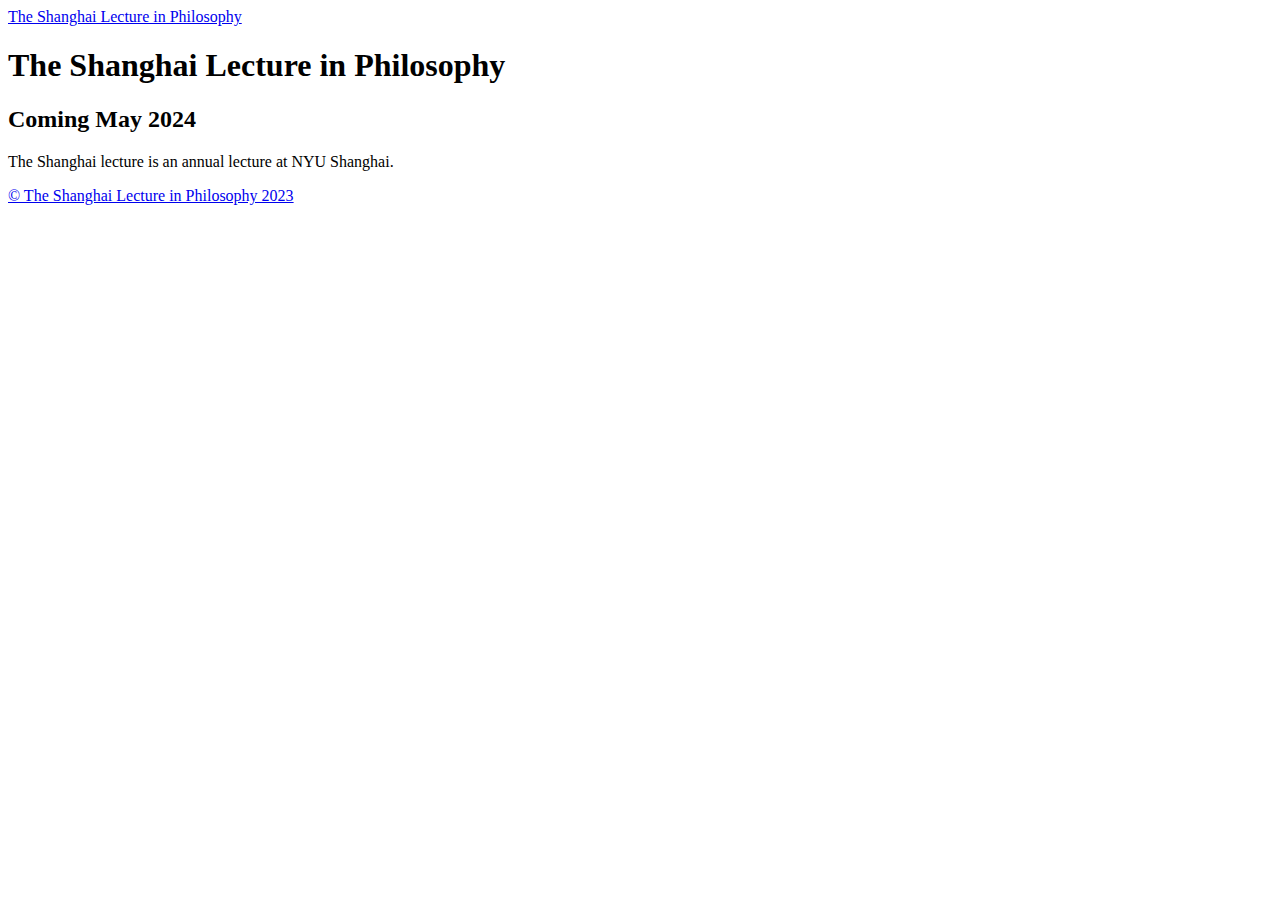
==== public/index.html @ 4472700a "Initialise project." ====
<!DOCTYPE html>
<html lang="en-us">
  <head>
    <meta charset="utf-8">
    <meta http-equiv="X-UA-Compatible" content="IE=edge,chrome=1">
    
    <title>The Shanghai Lecture in Philosophy | The Shanghai Lecture in Philosophy</title>
    <meta name="viewport" content="width=device-width,minimum-scale=1">
    <meta name="description" content="Coming May 2024">
    <meta name="generator" content="Hugo 0.111.3">
    
    
    
    
      <meta name="robots" content="noindex, nofollow">
    

    
<link rel="stylesheet" href="/ananke/css/main.min.css" >



    
    
    
      

    

    
    
      <link href="/index.xml" rel="alternate" type="application/rss+xml" title="The Shanghai Lecture in Philosophy" />
      <link href="/index.xml" rel="feed" type="application/rss+xml" title="The Shanghai Lecture in Philosophy" />
      
    
    
    <meta property="og:title" content="The Shanghai Lecture in Philosophy" />
<meta property="og:description" content="Coming May 2024" />
<meta property="og:type" content="website" />
<meta property="og:url" content="https://shanghai-lecture.org/" />
<meta itemprop="name" content="The Shanghai Lecture in Philosophy">
<meta itemprop="description" content="Coming May 2024"><meta name="twitter:card" content="summary"/>
<meta name="twitter:title" content="The Shanghai Lecture in Philosophy"/>
<meta name="twitter:description" content="Coming May 2024"/>

	
  </head>

  <body class="ma0 avenir bg-near-white">

    

  
  <header class="cover bg-top" style="background-image: url('https://shanghai-lecture.org/images/shanghai-skyline.jpg');">
    <div class="bg-black-60">
      <nav class="pv3 ph3 ph4-ns" role="navigation">
  <div class="flex-l justify-between items-center center">
    <a href="/" class="f3 fw2 hover-white no-underline white-90 dib">
      
        The Shanghai Lecture in Philosophy
      
    </a>
    <div class="flex-l items-center">
      

      
      
<div class="ananke-socials">
  
</div>

    </div>
  </div>
</nav>

      <div class="tc-l pv4 pv6-l ph3 ph4-ns">
        <h1 class="f2 f-subheadline-l fw2 white-90 mb0 lh-title">
          The Shanghai Lecture in Philosophy
        </h1>
        
          <h2 class="fw1 f5 f3-l white-80 measure-wide-l center mt3">
            Coming May 2024
          </h2>
        
      </div>
    </div>
  </header>


    <main class="pb7" role="main">
      
 <article class="cf ph3 ph5-l pv3 pv4-l f4 tc-l center measure-wide lh-copy mid-gray">
    <p>The Shanghai lecture is an annual lecture at NYU Shanghai.</p>

  </article>
  
  
  
  
  
  
  

    </main>
    <footer class="bg-black bottom-0 w-100 pa3" role="contentinfo">
  <div class="flex justify-between">
  <a class="f4 fw4 hover-white no-underline white-70 dn dib-ns pv2 ph3" href="https://shanghai-lecture.org/" >
    &copy;  The Shanghai Lecture in Philosophy 2023 
  </a>
    <div>
<div class="ananke-socials">
  
</div>
</div>
  </div>
</footer>

  </body>
</html>
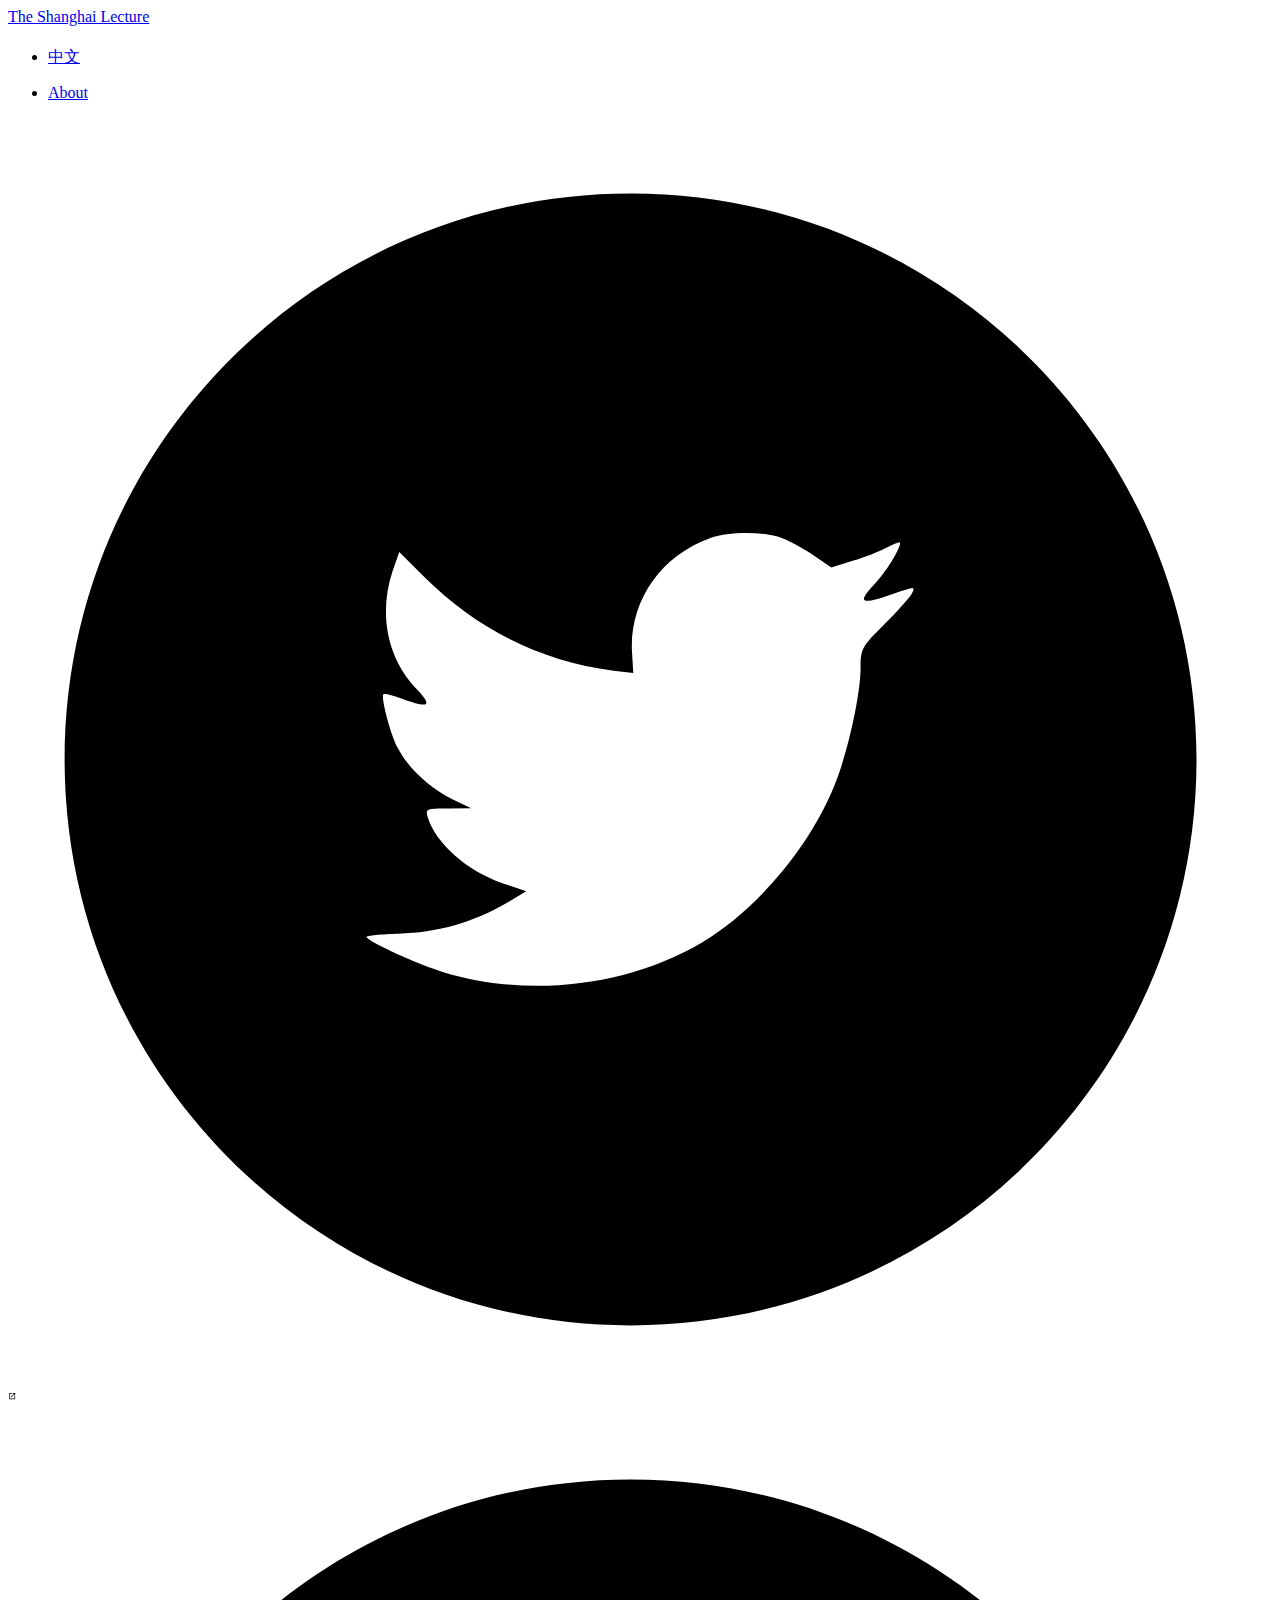
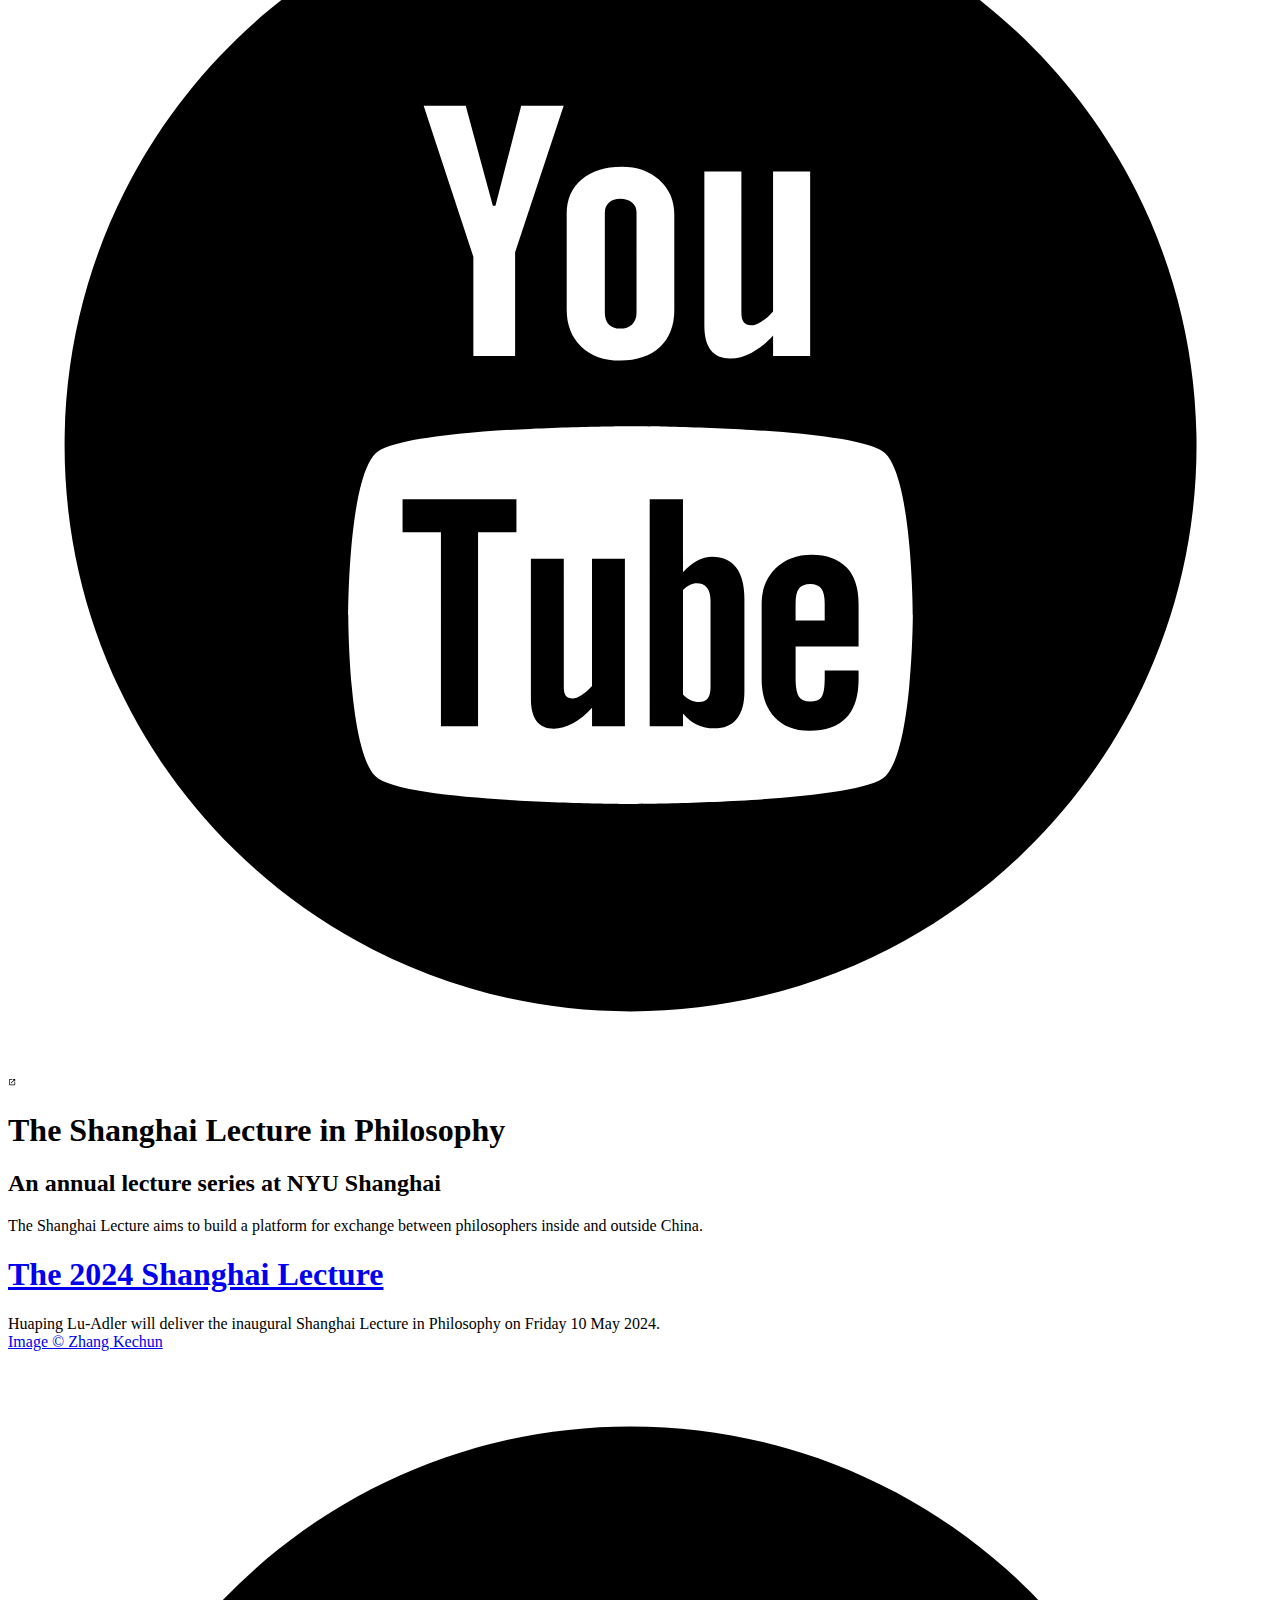
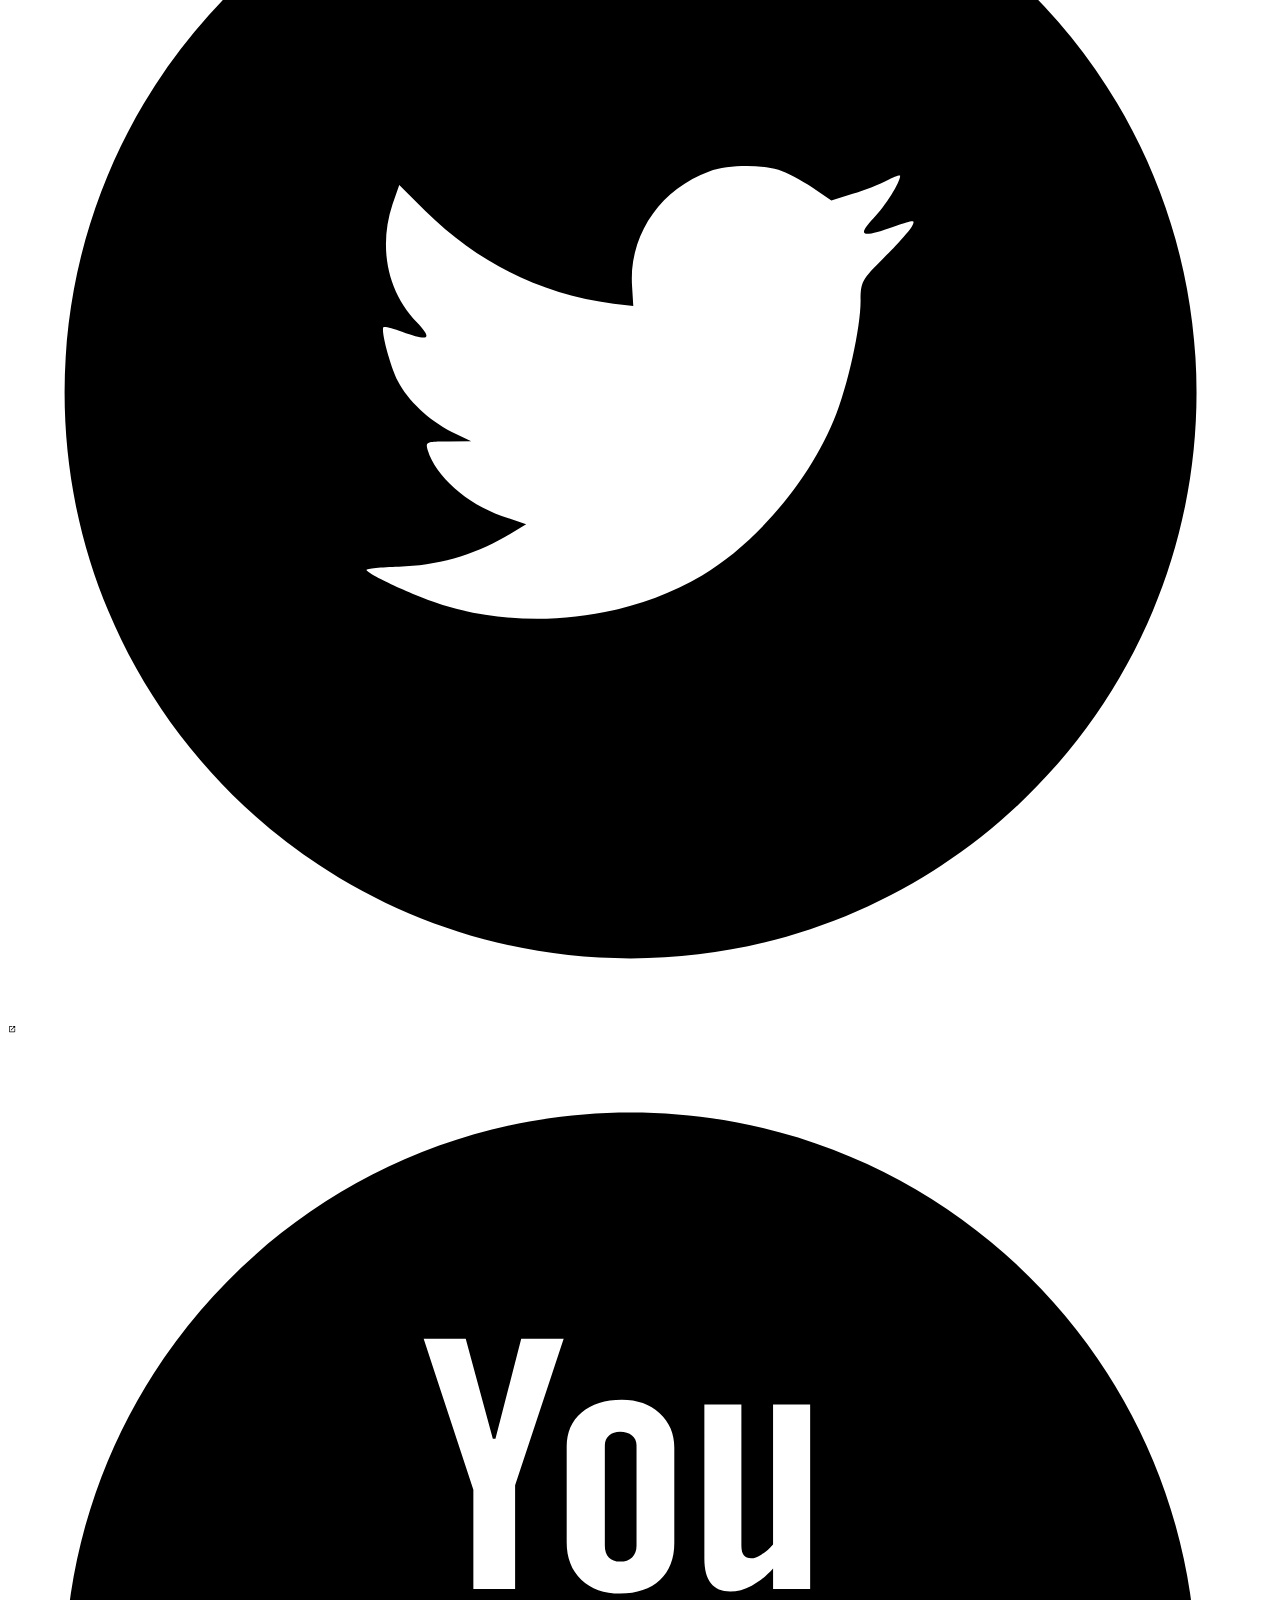
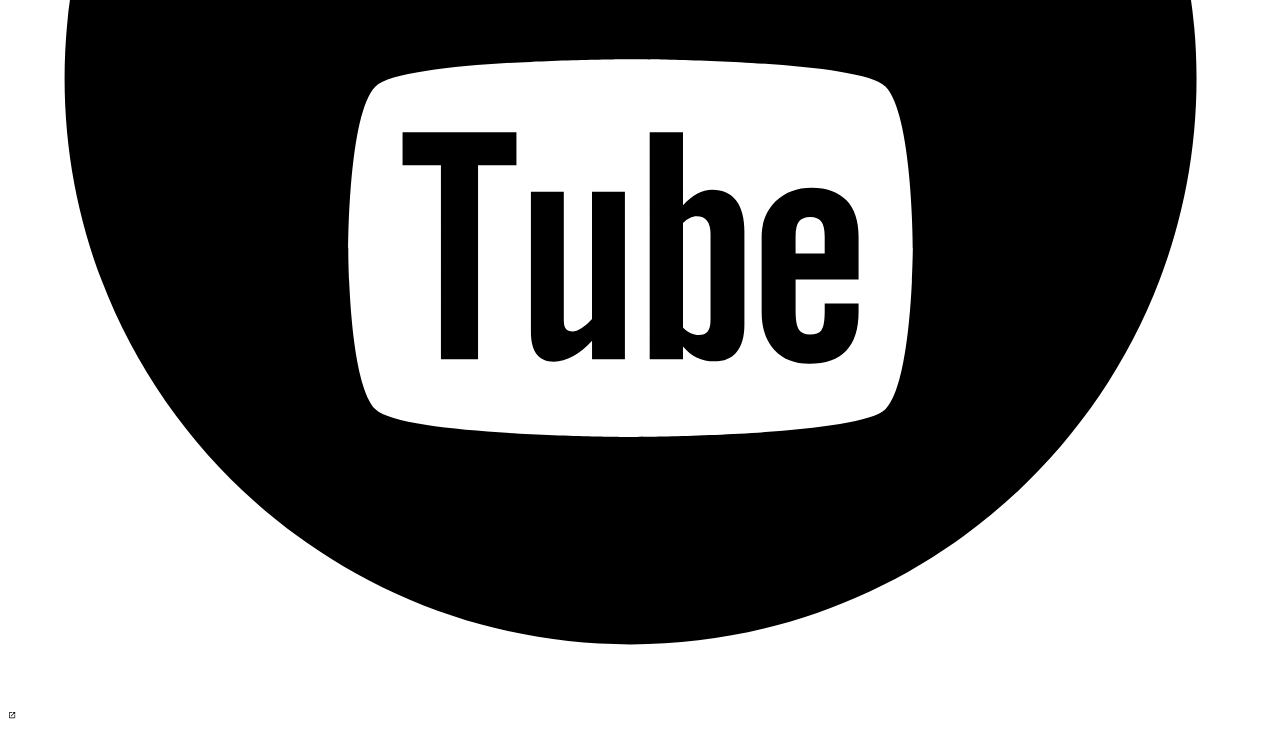
==== commit f90fc77a: "Generated content." ====
--- a/public/index.html
+++ b/public/index.html
@@ -1,13 +1,13 @@
 <!DOCTYPE html>
-<html lang="en-us">
+<html lang="en">
   <head>
     <meta charset="utf-8">
     <meta http-equiv="X-UA-Compatible" content="IE=edge,chrome=1">
     
-    <title>The Shanghai Lecture in Philosophy | The Shanghai Lecture in Philosophy</title>
+    <title>The Shanghai Lecture in Philosophy | The Shanghai Lecture</title>
     <meta name="viewport" content="width=device-width,minimum-scale=1">
-    <meta name="description" content="Coming May 2024">
-    <meta name="generator" content="Hugo 0.111.3">
+    <meta name="description" content="An annual lecture series at NYU Shanghai">
+    <meta name="generator" content="Hugo 0.122.0">
     
     
     
@@ -29,19 +29,19 @@
 
     
     
-      <link href="/index.xml" rel="alternate" type="application/rss+xml" title="The Shanghai Lecture in Philosophy" />
-      <link href="/index.xml" rel="feed" type="application/rss+xml" title="The Shanghai Lecture in Philosophy" />
+      <link href="/index.xml" rel="alternate" type="application/rss+xml" title="The Shanghai Lecture" />
+      <link href="/index.xml" rel="feed" type="application/rss+xml" title="The Shanghai Lecture" />
       
     
     
     <meta property="og:title" content="The Shanghai Lecture in Philosophy" />
-<meta property="og:description" content="Coming May 2024" />
+<meta property="og:description" content="An annual lecture series at NYU Shanghai" />
 <meta property="og:type" content="website" />
 <meta property="og:url" content="https://shanghai-lecture.org/" />
+
 <meta itemprop="name" content="The Shanghai Lecture in Philosophy">
-<meta itemprop="description" content="Coming May 2024"><meta name="twitter:card" content="summary"/>
-<meta name="twitter:title" content="The Shanghai Lecture in Philosophy"/>
-<meta name="twitter:description" content="Coming May 2024"/>
+<meta itemprop="description" content="An annual lecture series at NYU Shanghai"><meta name="twitter:card" content="summary"/><meta name="twitter:title" content="The Shanghai Lecture in Philosophy"/>
+<meta name="twitter:description" content="An annual lecture series at NYU Shanghai"/>
 
 	
   </head>
@@ -51,21 +51,62 @@
     
 
   
-  <header class="cover bg-top" style="background-image: url('https://shanghai-lecture.org/images/shanghai-skyline.jpg');">
+  <header class="cover bg-top" style="background-image: url('https://shanghai-lecture.org/images/zhang-kechun-doutuanshan.jpg');">
     <div class="bg-black-60">
       <nav class="pv3 ph3 ph4-ns" role="navigation">
   <div class="flex-l justify-between items-center center">
     <a href="/" class="f3 fw2 hover-white no-underline white-90 dib">
       
-        The Shanghai Lecture in Philosophy
+        The Shanghai Lecture
       
     </a>
     <div class="flex-l items-center">
       
-
+<h4></h4>
+<ul class="pl0 mr3">
+    
+    <li class="list f5 f4-ns fw4 dib pr3">
+        <a class="hover-white no-underline white-90" href="/zh/">中文</a>
+    </li>
+    
+</ul>
+
+
+      
+        <ul class="pl0 mr3">
+          
+          <li class="list f5 f4-ns fw4 dib pr3">
+            <a class="hover-white no-underline white-90" href="/about/" title="About page">
+              About
+            </a>
+          </li>
+          
+        </ul>
       
       
 <div class="ananke-socials">
+  
+    
+    <a href="https://twitter.com/lectureshanghai" target="_blank" rel="noopener" class="twitter ananke-social-link link-transition stackoverflow link dib z-999 pt3 pt0-l mr1" title="Twitter link" aria-label="follow on Twitter——Opens in a new window">
+      
+        <span class="icon"><svg style="enable-background:new 0 0 67 67;" version="1.1" viewBox="0 0 67 67"  xml:space="preserve" xmlns="http://www.w3.org/2000/svg" xmlns:xlink="http://www.w3.org/1999/xlink"><path d="M37.167,22.283c-2.619,0.953-4.274,3.411-4.086,6.101  l0.063,1.038l-1.048-0.127c-3.813-0.487-7.145-2.139-9.974-4.915l-1.383-1.377l-0.356,1.017c-0.754,2.267-0.272,4.661,1.299,6.271  c0.838,0.89,0.649,1.017-0.796,0.487c-0.503-0.169-0.943-0.296-0.985-0.233c-0.146,0.149,0.356,2.076,0.754,2.839  c0.545,1.06,1.655,2.097,2.871,2.712l1.027,0.487l-1.215,0.021c-1.173,0-1.215,0.021-1.089,0.467  c0.419,1.377,2.074,2.839,3.918,3.475l1.299,0.444l-1.131,0.678c-1.676,0.976-3.646,1.526-5.616,1.568  C19.775,43.256,19,43.341,19,43.405c0,0.211,2.557,1.397,4.044,1.864c4.463,1.377,9.765,0.783,13.746-1.568  c2.829-1.673,5.657-5,6.978-8.221c0.713-1.716,1.425-4.851,1.425-6.354c0-0.975,0.063-1.102,1.236-2.267  c0.692-0.678,1.341-1.419,1.467-1.631c0.21-0.403,0.188-0.403-0.88-0.043c-1.781,0.636-2.033,0.551-1.152-0.402  c0.649-0.678,1.425-1.907,1.425-2.267c0-0.063-0.314,0.042-0.671,0.233c-0.377,0.212-1.215,0.53-1.844,0.72l-1.131,0.361l-1.027-0.7  c-0.566-0.381-1.361-0.805-1.781-0.932C39.766,21.902,38.131,21.944,37.167,22.283z M33,64C16.432,64,3,50.569,3,34S16.432,4,33,4  s30,13.431,30,30S49.568,64,33,64z" style="fill-rule:evenodd;clip-rule:evenodd;"/></svg>
+</span>
+      
+<span class="new-window"><svg  height="8px"  style="enable-background:new 0 0 1000 1000;" version="1.1" viewBox="0 0 1000 1000"  xml:space="preserve" xmlns="http://www.w3.org/2000/svg" xmlns:xlink="http://www.w3.org/1999/xlink" >
+<path d="M598 128h298v298h-86v-152l-418 418-60-60 418-418h-152v-86zM810 810v-298h86v298c0 46-40 86-86 86h-596c-48 0-86-40-86-86v-596c0-46 38-86 86-86h298v86h-298v596h596z" style="fill-rule:evenodd;clip-rule:evenodd;"/>
+</svg>
+</span></a>
+  
+    
+    <a href="https://www.youtube.com/@shanghai-lecture" target="_blank" rel="noopener" class="youtube ananke-social-link link-transition stackoverflow link dib z-999 pt3 pt0-l mr1" title="YouTube link" aria-label="follow on YouTube——Opens in a new window">
+      
+        <span class="icon"><svg style="enable-background:new 0 0 67 67;" version="1.1" viewBox="0 0 67 67"  xml:space="preserve" xmlns="http://www.w3.org/2000/svg" xmlns:xlink="http://www.w3.org/1999/xlink"><path d="M42.527,41.34c-0.278,0-0.478,0.078-0.6,0.244  c-0.121,0.156-0.18,0.424-0.18,0.796v0.896h1.543V42.38c0-0.372-0.062-0.64-0.185-0.796C42.989,41.418,42.792,41.34,42.527,41.34z   M36.509,41.309c0.234,0,0.417,0.076,0.544,0.23c0.123,0.155,0.185,0.383,0.185,0.682v4.584c0,0.286-0.053,0.487-0.153,0.611  c-0.1,0.127-0.256,0.189-0.47,0.189c-0.148,0-0.287-0.033-0.421-0.096c-0.135-0.062-0.274-0.171-0.415-0.313v-5.531  c0.119-0.122,0.239-0.213,0.36-0.271C36.26,41.335,36.383,41.309,36.509,41.309z M41.748,44.658v1.672  c0,0.468,0.057,0.792,0.17,0.974c0.118,0.181,0.313,0.269,0.592,0.269c0.289,0,0.491-0.076,0.606-0.229  c0.114-0.153,0.175-0.489,0.175-1.013v-0.405h1.795v0.456c0,0.911-0.217,1.596-0.657,2.059c-0.435,0.459-1.089,0.687-1.958,0.687  c-0.781,0-1.398-0.242-1.847-0.731c-0.448-0.486-0.676-1.157-0.676-2.014v-3.986c0-0.768,0.249-1.398,0.742-1.882  c0.493-0.484,1.128-0.727,1.911-0.727c0.799,0,1.413,0.225,1.843,0.674c0.429,0.448,0.642,1.093,0.642,1.935v2.264H41.748z   M38.623,48.495c-0.271,0.336-0.669,0.501-1.187,0.501c-0.343,0-0.646-0.062-0.912-0.192c-0.267-0.129-0.519-0.327-0.746-0.601  v0.681h-1.764V36.852h1.764v3.875c0.237-0.27,0.485-0.478,0.748-0.616c0.267-0.143,0.534-0.212,0.805-0.212  c0.554,0,0.975,0.189,1.265,0.565c0.294,0.379,0.438,0.933,0.438,1.66v4.926C39.034,47.678,38.897,48.159,38.623,48.495z   M30.958,48.884v-0.976c-0.325,0.361-0.658,0.636-1.009,0.822c-0.349,0.191-0.686,0.282-1.014,0.282  c-0.405,0-0.705-0.129-0.913-0.396c-0.201-0.266-0.305-0.658-0.305-1.189v-7.422h1.744v6.809c0,0.211,0.037,0.362,0.107,0.457  c0.077,0.095,0.196,0.141,0.358,0.141c0.128,0,0.292-0.062,0.488-0.188c0.197-0.125,0.375-0.283,0.542-0.475v-6.744h1.744v8.878  H30.958z M24.916,38.6v10.284h-1.968V38.6h-2.034v-1.748h6.036V38.6H24.916z M32.994,32.978c0-0.001,12.08,0.018,13.514,1.45  c1.439,1.435,1.455,8.514,1.455,8.555c0,0-0.012,7.117-1.455,8.556C45.074,52.969,32.994,53,32.994,53s-12.079-0.031-13.516-1.462  c-1.438-1.435-1.441-8.502-1.441-8.556c0-0.041,0.004-7.12,1.441-8.555C20.916,32.996,32.994,32.977,32.994,32.978z M42.52,29.255  h-1.966v-1.08c-0.358,0.397-0.736,0.703-1.13,0.909c-0.392,0.208-0.771,0.312-1.14,0.312c-0.458,0-0.797-0.146-1.027-0.437  c-0.229-0.291-0.345-0.727-0.345-1.311v-8.172h1.962v7.497c0,0.231,0.045,0.399,0.127,0.502c0.08,0.104,0.216,0.156,0.399,0.156  c0.143,0,0.327-0.069,0.548-0.206c0.22-0.137,0.423-0.312,0.605-0.527v-7.422h1.966V29.255z M31.847,27.588  c0.139,0.147,0.339,0.219,0.6,0.219c0.266,0,0.476-0.075,0.634-0.223c0.157-0.152,0.235-0.358,0.235-0.618v-5.327  c0-0.214-0.08-0.387-0.241-0.519c-0.16-0.131-0.37-0.196-0.628-0.196c-0.241,0-0.435,0.065-0.586,0.196  c-0.148,0.132-0.225,0.305-0.225,0.519v5.327C31.636,27.233,31.708,27.439,31.847,27.588z M30.408,19.903  c0.528-0.449,1.241-0.674,2.132-0.674c0.812,0,1.48,0.237,2.001,0.711c0.517,0.473,0.777,1.083,0.777,1.828v5.051  c0,0.836-0.255,1.491-0.762,1.968c-0.513,0.476-1.212,0.714-2.106,0.714c-0.858,0-1.547-0.246-2.064-0.736  c-0.513-0.492-0.772-1.152-0.772-1.983v-5.068C29.613,20.954,29.877,20.351,30.408,19.903z M24.262,16h-2.229l2.634,8.003v5.252  h2.213v-5.5L29.454,16h-2.25l-1.366,5.298h-0.139L24.262,16z M33,64C16.432,64,3,50.569,3,34S16.432,4,33,4s30,13.431,30,30  S49.568,64,33,64z" style="fill-rule:evenodd;clip-rule:evenodd;"/></svg>
+</span>
+      
+<span class="new-window"><svg  height="8px"  style="enable-background:new 0 0 1000 1000;" version="1.1" viewBox="0 0 1000 1000"  xml:space="preserve" xmlns="http://www.w3.org/2000/svg" xmlns:xlink="http://www.w3.org/1999/xlink" >
+<path d="M598 128h298v298h-86v-152l-418 418-60-60 418-418h-152v-86zM810 810v-298h86v298c0 46-40 86-86 86h-596c-48 0-86-40-86-86v-596c0-46 38-86 86-86h298v86h-298v596h596z" style="fill-rule:evenodd;clip-rule:evenodd;"/>
+</svg>
+</span></a>
   
 </div>
 
@@ -79,7 +120,7 @@
         </h1>
         
           <h2 class="fw1 f5 f3-l white-80 measure-wide-l center mt3">
-            Coming May 2024
+            An annual lecture series at NYU Shanghai
           </h2>
         
       </div>
@@ -90,7 +131,7 @@
     <main class="pb7" role="main">
       
  <article class="cf ph3 ph5-l pv3 pv4-l f4 tc-l center measure-wide lh-copy mid-gray">
-    <p>The Shanghai lecture is an annual lecture at NYU Shanghai.</p>
+    <p>The Shanghai Lecture aims to build a platform for exchange between philosophers inside and outside China.</p>
 
   </article>
   
@@ -99,16 +140,75 @@
   
   
   
+  
+    
+    
+
+    <div class="pa3 pa4-ns w-100 w-70-ns center">
+      
+
+      <section class="w-100 mw8">
+        
+        
+          <div class="relative w-100 mb4">
+            
+<article class="bb b--black-10">
+  <div class="db pv4 ph3 ph0-l no-underline dark-gray">
+    <div class="flex flex-column flex-row-ns">
+      
+      <div class="blah w-100">
+        <h1 class="f3 fw1 athelas mt0 lh-title">
+          <a href="/lecture/2024/" class="color-inherit dim link">
+            The 2024 Shanghai Lecture
+            </a>
+        </h1>
+        <div class="f6 f5-l lh-copy nested-copy-line-height nested-links">
+          Huaping Lu-Adler will deliver the inaugural Shanghai Lecture in Philosophy on Friday 10 May 2024.
+        </div>
+        
+      </div>
+    </div>
+  </div>
+</article>
+
+          </div>
+        
+      </section>
+
+      
+
+      </div>
   
 
     </main>
     <footer class="bg-black bottom-0 w-100 pa3" role="contentinfo">
   <div class="flex justify-between">
-  <a class="f4 fw4 hover-white no-underline white-70 dn dib-ns pv2 ph3" href="https://shanghai-lecture.org/" >
-    &copy;  The Shanghai Lecture in Philosophy 2023 
+  <a class="f4 fw4 hover-white no-underline white-70 dn dib-ns pv2 ph3" href="https://zhangkechun.com/"> Image &copy; Zhang Kechun
   </a>
     <div>
 <div class="ananke-socials">
+  
+    
+    <a href="https://twitter.com/lectureshanghai" target="_blank" rel="noopener" class="twitter ananke-social-link link-transition stackoverflow link dib z-999 pt3 pt0-l mr1" title="Twitter link" aria-label="follow on Twitter——Opens in a new window">
+      
+        <span class="icon"><svg style="enable-background:new 0 0 67 67;" version="1.1" viewBox="0 0 67 67"  xml:space="preserve" xmlns="http://www.w3.org/2000/svg" xmlns:xlink="http://www.w3.org/1999/xlink"><path d="M37.167,22.283c-2.619,0.953-4.274,3.411-4.086,6.101  l0.063,1.038l-1.048-0.127c-3.813-0.487-7.145-2.139-9.974-4.915l-1.383-1.377l-0.356,1.017c-0.754,2.267-0.272,4.661,1.299,6.271  c0.838,0.89,0.649,1.017-0.796,0.487c-0.503-0.169-0.943-0.296-0.985-0.233c-0.146,0.149,0.356,2.076,0.754,2.839  c0.545,1.06,1.655,2.097,2.871,2.712l1.027,0.487l-1.215,0.021c-1.173,0-1.215,0.021-1.089,0.467  c0.419,1.377,2.074,2.839,3.918,3.475l1.299,0.444l-1.131,0.678c-1.676,0.976-3.646,1.526-5.616,1.568  C19.775,43.256,19,43.341,19,43.405c0,0.211,2.557,1.397,4.044,1.864c4.463,1.377,9.765,0.783,13.746-1.568  c2.829-1.673,5.657-5,6.978-8.221c0.713-1.716,1.425-4.851,1.425-6.354c0-0.975,0.063-1.102,1.236-2.267  c0.692-0.678,1.341-1.419,1.467-1.631c0.21-0.403,0.188-0.403-0.88-0.043c-1.781,0.636-2.033,0.551-1.152-0.402  c0.649-0.678,1.425-1.907,1.425-2.267c0-0.063-0.314,0.042-0.671,0.233c-0.377,0.212-1.215,0.53-1.844,0.72l-1.131,0.361l-1.027-0.7  c-0.566-0.381-1.361-0.805-1.781-0.932C39.766,21.902,38.131,21.944,37.167,22.283z M33,64C16.432,64,3,50.569,3,34S16.432,4,33,4  s30,13.431,30,30S49.568,64,33,64z" style="fill-rule:evenodd;clip-rule:evenodd;"/></svg>
+</span>
+      
+<span class="new-window"><svg  height="8px"  style="enable-background:new 0 0 1000 1000;" version="1.1" viewBox="0 0 1000 1000"  xml:space="preserve" xmlns="http://www.w3.org/2000/svg" xmlns:xlink="http://www.w3.org/1999/xlink" >
+<path d="M598 128h298v298h-86v-152l-418 418-60-60 418-418h-152v-86zM810 810v-298h86v298c0 46-40 86-86 86h-596c-48 0-86-40-86-86v-596c0-46 38-86 86-86h298v86h-298v596h596z" style="fill-rule:evenodd;clip-rule:evenodd;"/>
+</svg>
+</span></a>
+  
+    
+    <a href="https://www.youtube.com/@shanghai-lecture" target="_blank" rel="noopener" class="youtube ananke-social-link link-transition stackoverflow link dib z-999 pt3 pt0-l mr1" title="YouTube link" aria-label="follow on YouTube——Opens in a new window">
+      
+        <span class="icon"><svg style="enable-background:new 0 0 67 67;" version="1.1" viewBox="0 0 67 67"  xml:space="preserve" xmlns="http://www.w3.org/2000/svg" xmlns:xlink="http://www.w3.org/1999/xlink"><path d="M42.527,41.34c-0.278,0-0.478,0.078-0.6,0.244  c-0.121,0.156-0.18,0.424-0.18,0.796v0.896h1.543V42.38c0-0.372-0.062-0.64-0.185-0.796C42.989,41.418,42.792,41.34,42.527,41.34z   M36.509,41.309c0.234,0,0.417,0.076,0.544,0.23c0.123,0.155,0.185,0.383,0.185,0.682v4.584c0,0.286-0.053,0.487-0.153,0.611  c-0.1,0.127-0.256,0.189-0.47,0.189c-0.148,0-0.287-0.033-0.421-0.096c-0.135-0.062-0.274-0.171-0.415-0.313v-5.531  c0.119-0.122,0.239-0.213,0.36-0.271C36.26,41.335,36.383,41.309,36.509,41.309z M41.748,44.658v1.672  c0,0.468,0.057,0.792,0.17,0.974c0.118,0.181,0.313,0.269,0.592,0.269c0.289,0,0.491-0.076,0.606-0.229  c0.114-0.153,0.175-0.489,0.175-1.013v-0.405h1.795v0.456c0,0.911-0.217,1.596-0.657,2.059c-0.435,0.459-1.089,0.687-1.958,0.687  c-0.781,0-1.398-0.242-1.847-0.731c-0.448-0.486-0.676-1.157-0.676-2.014v-3.986c0-0.768,0.249-1.398,0.742-1.882  c0.493-0.484,1.128-0.727,1.911-0.727c0.799,0,1.413,0.225,1.843,0.674c0.429,0.448,0.642,1.093,0.642,1.935v2.264H41.748z   M38.623,48.495c-0.271,0.336-0.669,0.501-1.187,0.501c-0.343,0-0.646-0.062-0.912-0.192c-0.267-0.129-0.519-0.327-0.746-0.601  v0.681h-1.764V36.852h1.764v3.875c0.237-0.27,0.485-0.478,0.748-0.616c0.267-0.143,0.534-0.212,0.805-0.212  c0.554,0,0.975,0.189,1.265,0.565c0.294,0.379,0.438,0.933,0.438,1.66v4.926C39.034,47.678,38.897,48.159,38.623,48.495z   M30.958,48.884v-0.976c-0.325,0.361-0.658,0.636-1.009,0.822c-0.349,0.191-0.686,0.282-1.014,0.282  c-0.405,0-0.705-0.129-0.913-0.396c-0.201-0.266-0.305-0.658-0.305-1.189v-7.422h1.744v6.809c0,0.211,0.037,0.362,0.107,0.457  c0.077,0.095,0.196,0.141,0.358,0.141c0.128,0,0.292-0.062,0.488-0.188c0.197-0.125,0.375-0.283,0.542-0.475v-6.744h1.744v8.878  H30.958z M24.916,38.6v10.284h-1.968V38.6h-2.034v-1.748h6.036V38.6H24.916z M32.994,32.978c0-0.001,12.08,0.018,13.514,1.45  c1.439,1.435,1.455,8.514,1.455,8.555c0,0-0.012,7.117-1.455,8.556C45.074,52.969,32.994,53,32.994,53s-12.079-0.031-13.516-1.462  c-1.438-1.435-1.441-8.502-1.441-8.556c0-0.041,0.004-7.12,1.441-8.555C20.916,32.996,32.994,32.977,32.994,32.978z M42.52,29.255  h-1.966v-1.08c-0.358,0.397-0.736,0.703-1.13,0.909c-0.392,0.208-0.771,0.312-1.14,0.312c-0.458,0-0.797-0.146-1.027-0.437  c-0.229-0.291-0.345-0.727-0.345-1.311v-8.172h1.962v7.497c0,0.231,0.045,0.399,0.127,0.502c0.08,0.104,0.216,0.156,0.399,0.156  c0.143,0,0.327-0.069,0.548-0.206c0.22-0.137,0.423-0.312,0.605-0.527v-7.422h1.966V29.255z M31.847,27.588  c0.139,0.147,0.339,0.219,0.6,0.219c0.266,0,0.476-0.075,0.634-0.223c0.157-0.152,0.235-0.358,0.235-0.618v-5.327  c0-0.214-0.08-0.387-0.241-0.519c-0.16-0.131-0.37-0.196-0.628-0.196c-0.241,0-0.435,0.065-0.586,0.196  c-0.148,0.132-0.225,0.305-0.225,0.519v5.327C31.636,27.233,31.708,27.439,31.847,27.588z M30.408,19.903  c0.528-0.449,1.241-0.674,2.132-0.674c0.812,0,1.48,0.237,2.001,0.711c0.517,0.473,0.777,1.083,0.777,1.828v5.051  c0,0.836-0.255,1.491-0.762,1.968c-0.513,0.476-1.212,0.714-2.106,0.714c-0.858,0-1.547-0.246-2.064-0.736  c-0.513-0.492-0.772-1.152-0.772-1.983v-5.068C29.613,20.954,29.877,20.351,30.408,19.903z M24.262,16h-2.229l2.634,8.003v5.252  h2.213v-5.5L29.454,16h-2.25l-1.366,5.298h-0.139L24.262,16z M33,64C16.432,64,3,50.569,3,34S16.432,4,33,4s30,13.431,30,30  S49.568,64,33,64z" style="fill-rule:evenodd;clip-rule:evenodd;"/></svg>
+</span>
+      
+<span class="new-window"><svg  height="8px"  style="enable-background:new 0 0 1000 1000;" version="1.1" viewBox="0 0 1000 1000"  xml:space="preserve" xmlns="http://www.w3.org/2000/svg" xmlns:xlink="http://www.w3.org/1999/xlink" >
+<path d="M598 128h298v298h-86v-152l-418 418-60-60 418-418h-152v-86zM810 810v-298h86v298c0 46-40 86-86 86h-596c-48 0-86-40-86-86v-596c0-46 38-86 86-86h298v86h-298v596h596z" style="fill-rule:evenodd;clip-rule:evenodd;"/>
+</svg>
+</span></a>
   
 </div>
 </div>
